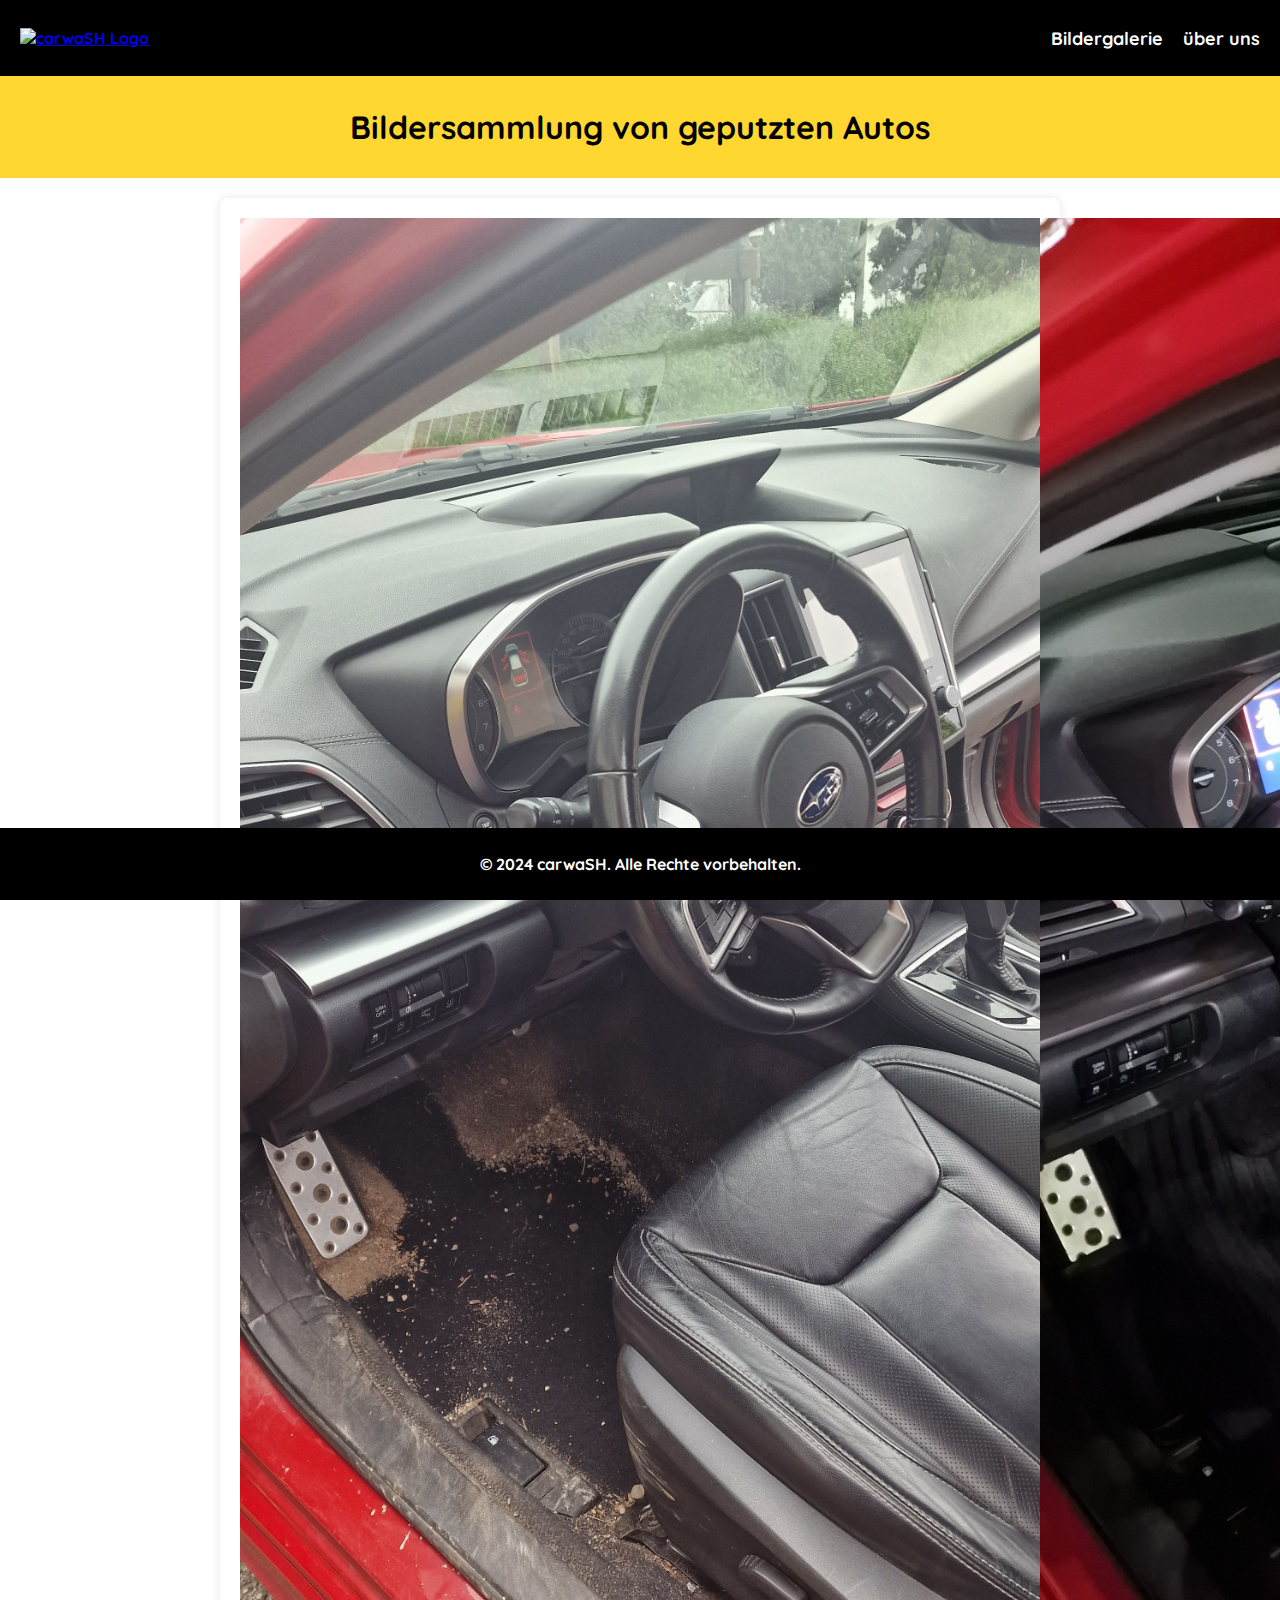
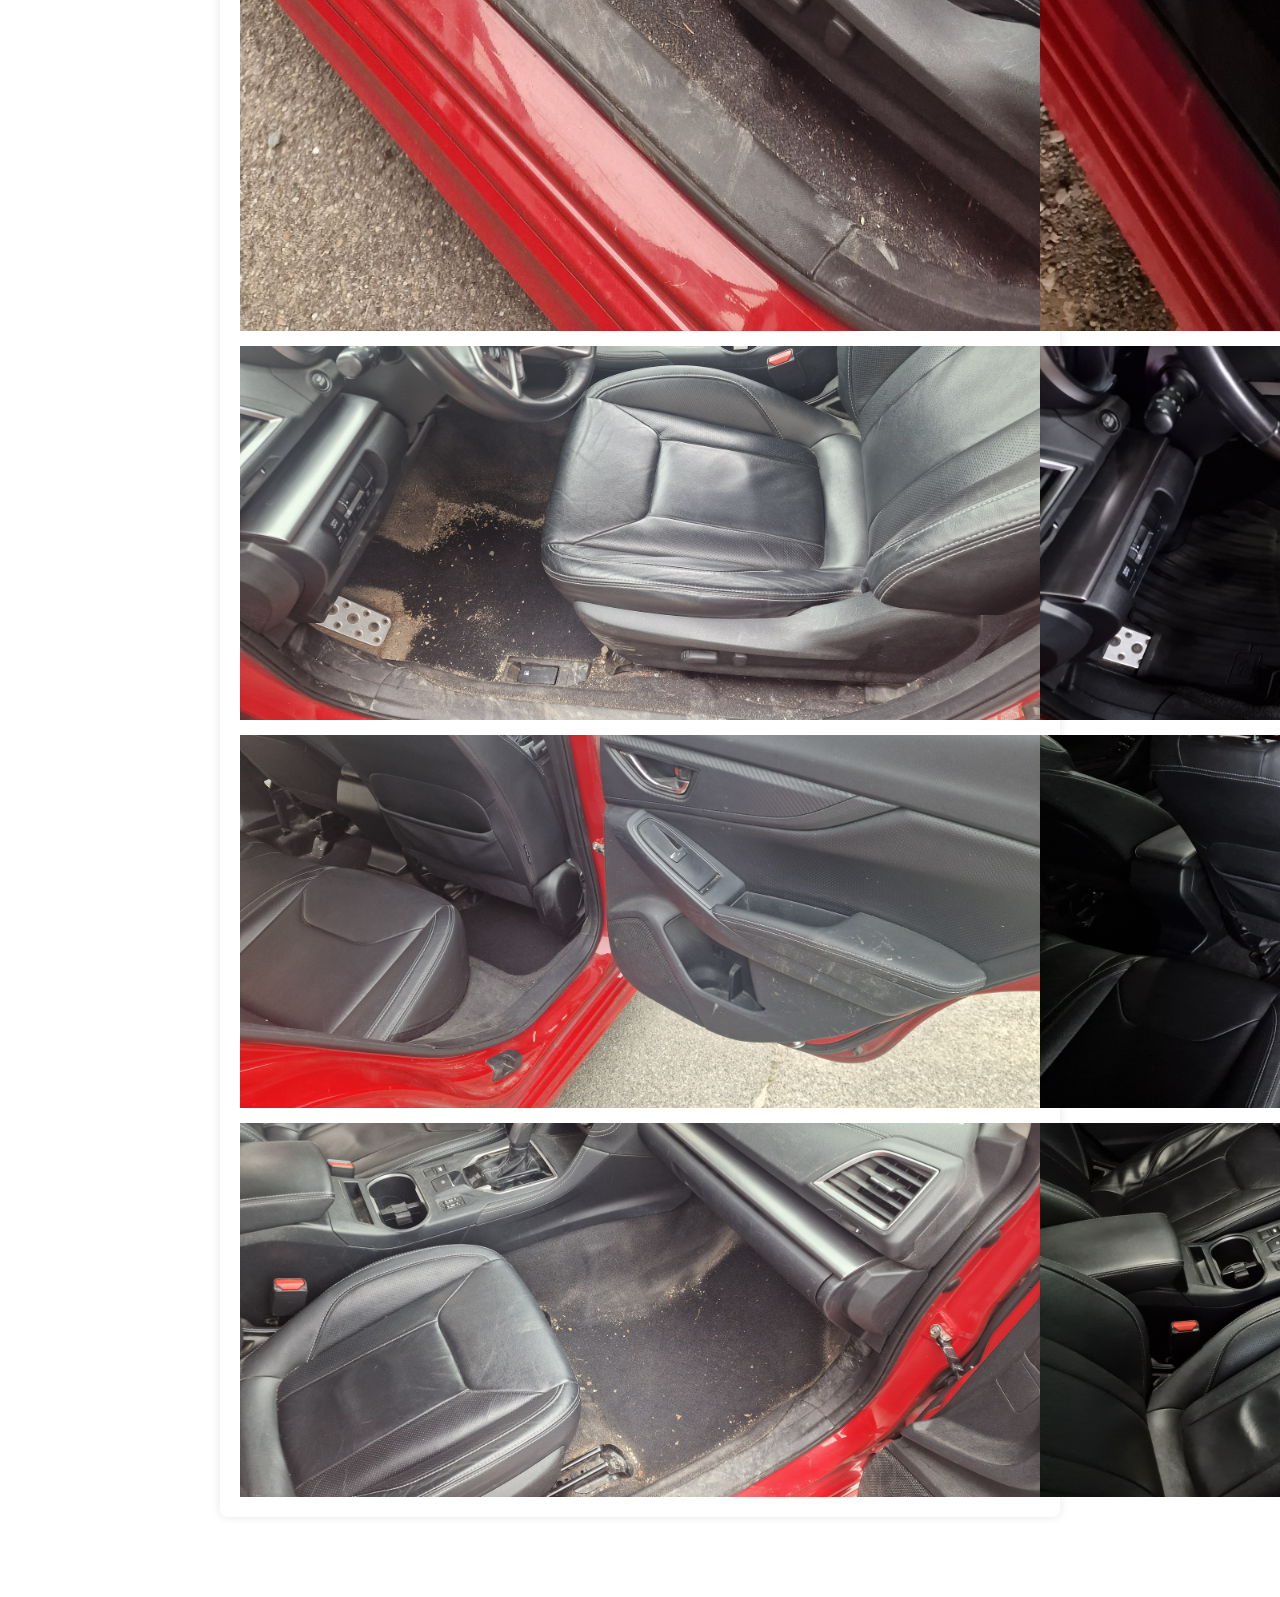
==== src/html/bildergalerie.html @ 443fafc9 "feat: Add picture gallery  with before and after pictures" ====
<!DOCTYPE html>
<html lang="de">
  <head>
    <meta charset="UTF-8" />
    <meta name="viewport" content="width=device-width, initial-scale=1.0" />
    <title>Bildergalerie - carwaSH</title>
    <link rel="stylesheet" href="../css/styles.css" />
    <link rel="preconnect" href="https://fonts.googleapis.com" />
    <link rel="preconnect" href="https://fonts.gstatic.com" crossorigin />
    <link href="https://fonts.googleapis.com/css2?family=Quicksand:wght@300..700&display=swap" rel="stylesheet"/>
  </head>
  <body>
    <div class="navbar">
      <a href="/" class="logo">
        <img src="/src/assets/carwaSH-logo.png" alt="carwaSH Logo" />
      </a>
      <div class="nav-items">
        <a href="#">Bildergalerie</a>
        <a href="./ueber-uns.html">über uns</a>
      </div>
    </div>

    <header>
      <h1>Bildersammlung von geputzten Autos</h1>
    </header>

    <main class="main" style="margin-bottom: 5rem;">
      <div class="gallery">
        <div class="image-pair">
          <img src="/src/assets/galleryPics/subaru-vorher1.jpg" alt="Vorher Bild 1" />
          <img src="/src/assets/galleryPics/subaru-nachher1.jpg" alt="Nachher Bild 1" />
        </div>
        <div class="image-pair">
          <img src="/src/assets/galleryPics/subaru-vorher2.jpg" alt="Vorher Bild 2" />
          <img src="/src/assets/galleryPics/subaru-nachher2.jpg" alt="Nachher Bild 2" />
        </div>
        <div class="image-pair">
          <img src="/src/assets/galleryPics/subaru-vorher3.jpg" alt="Vorher Bild 3" />
          <img src="/src/assets/galleryPics/subaru-nachher3.jpg" alt="Nachher Bild 3" />
        </div>
        <div class="image-pair">
          <img src="/src/assets/galleryPics/subaru-vorher4.jpg" alt="Vorher Bild 4" />
          <img src="/src/assets/galleryPics/subaru-nachher4.jpg" alt="Nachher Bild 4" />
        </div>
      </div>
    </main>    

    <footer>
      <p>&copy; 2024 carwaSH. Alle Rechte vorbehalten.</p>
    </footer>
    <script src="/src/js/script.js"></script>
  </body>
</html>
---- src/css/styles.css ----
body {
  font-family: 'Quicksand', sans-serif;
  font-weight: bold;   
}

body {
  font-family: 'Quicksand', sans-serif;
  font-weight: bold; 
  margin: 0;
  padding: 0;
}

.navbar {
  display: flex;
  justify-content: space-between;
  align-items: center;
  background-color: #000000;
  padding: 10px 20px;
  height: 3.5rem;
}

.logo img {
  height: 75px;
}

.navbar .nav-items {
  display: flex;
  flex-direction: row;
}

.navbar .nav-items a {
  color: white;
  text-decoration: none;
  margin-left: 20px;
  font-size: 18px;
}

.navbar .nav-items a:hover {
  text-decoration: underline;
}

header {
  background: rgb(255, 215, 48);
  color: #000000;
  padding: 1rem 0;
  text-align: center;
}

header h1 {
  margin: 15px;
}

main {
  padding: 20px;
  max-width: 800px;
  margin: 20px auto;
  background: #fff;
  border-radius: 8px;
  box-shadow: 0 0 10px rgba(0,0,0,0.1);
}

h1 {
  margin-top: 0;
}

ul {
  list-style: none;
  padding: 0;
}

ul li {
  background: #e4e4e4;
  margin: 10px 0;
  padding: 10px;
  border-radius: 4px;
}

footer {
  text-align: center;
  padding: 10px 0;
  background: #000000;
  color: #fff;
  position: fixed;
  bottom: 0;
  width: 100%;
}

.gallery {
  display: grid;
  grid-template-rows: repeat(auto-fit, minmax(200px, 1fr));
  gap: 15px;
}

.gallery img {
  width: 100%;
  height: auto;
  display: block;
}

.gallery .image-pair {
  display: flex;
  flex-direction: row;
}

@media (max-width: 600px) {
  .navbar .nav-items a {
    margin-left: 10px;
    font-size: 16px; 
  }
  main {
    padding: 10px;
  }
}
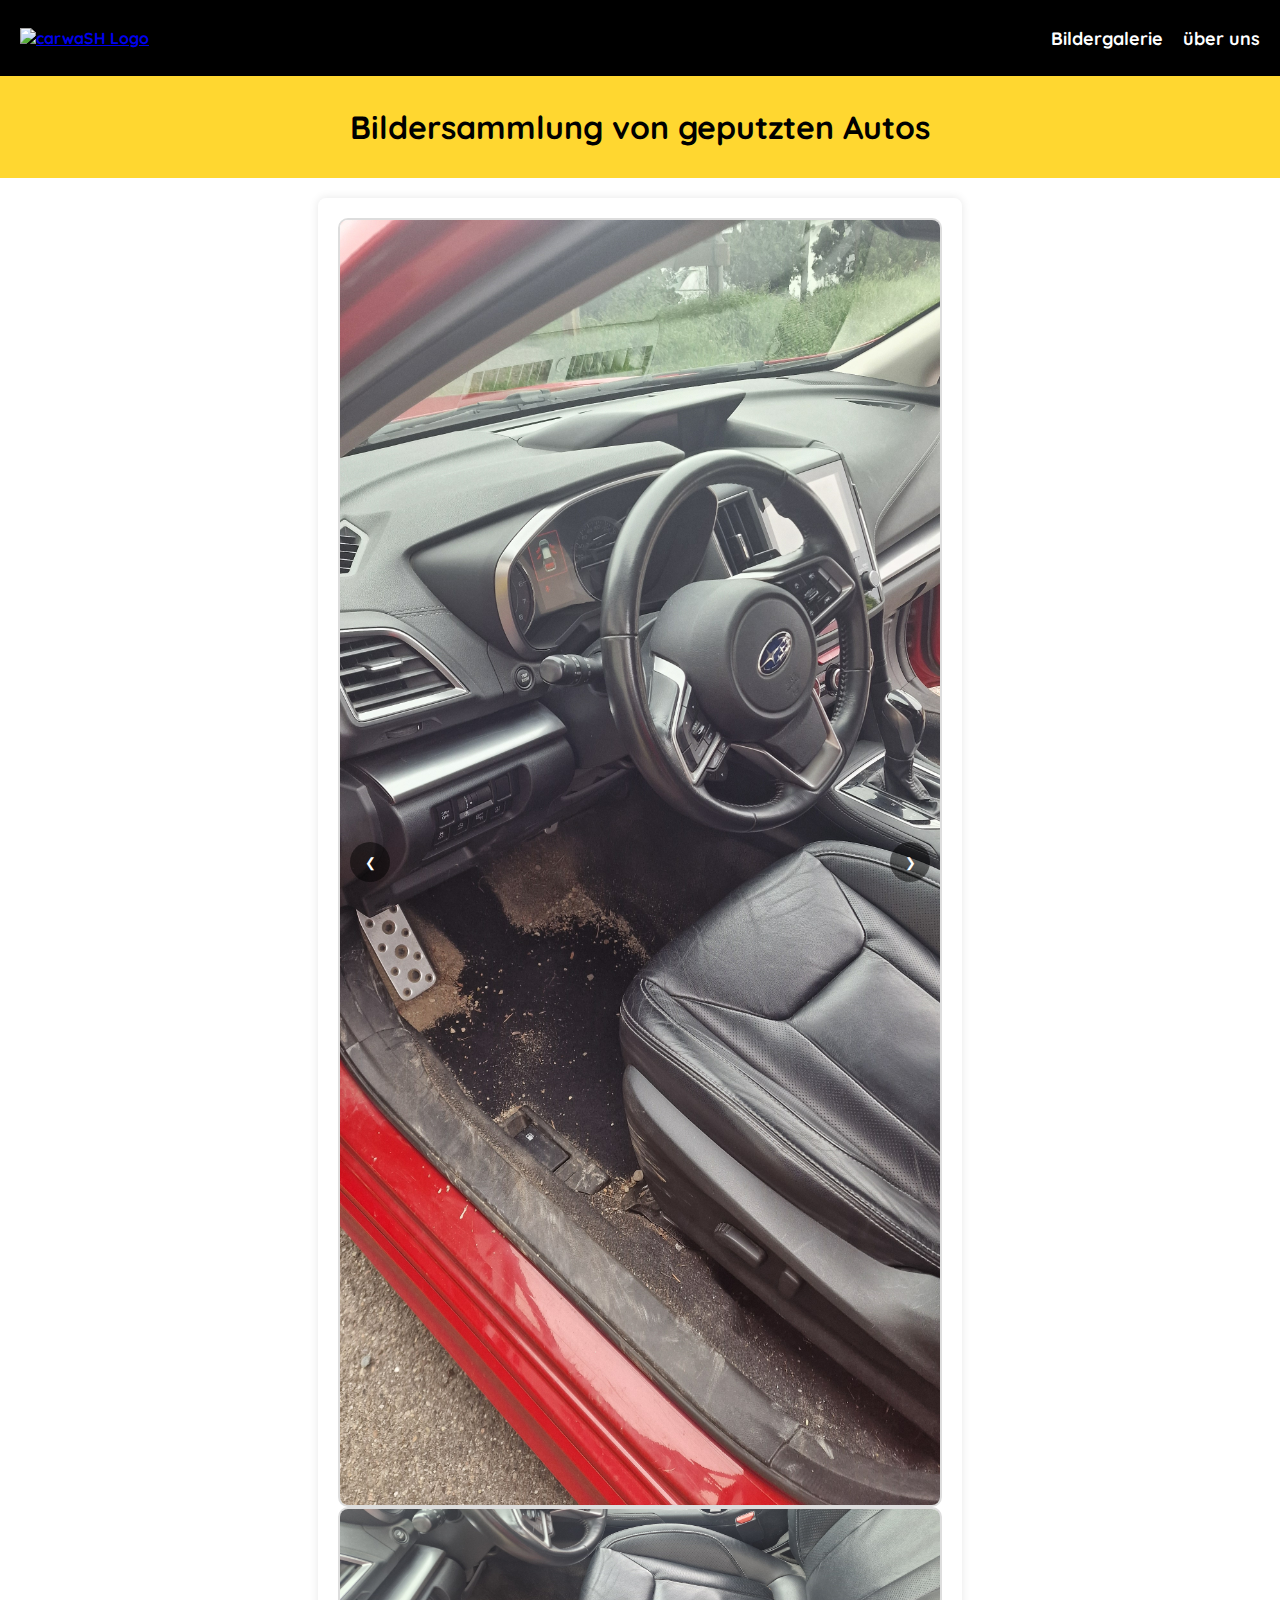
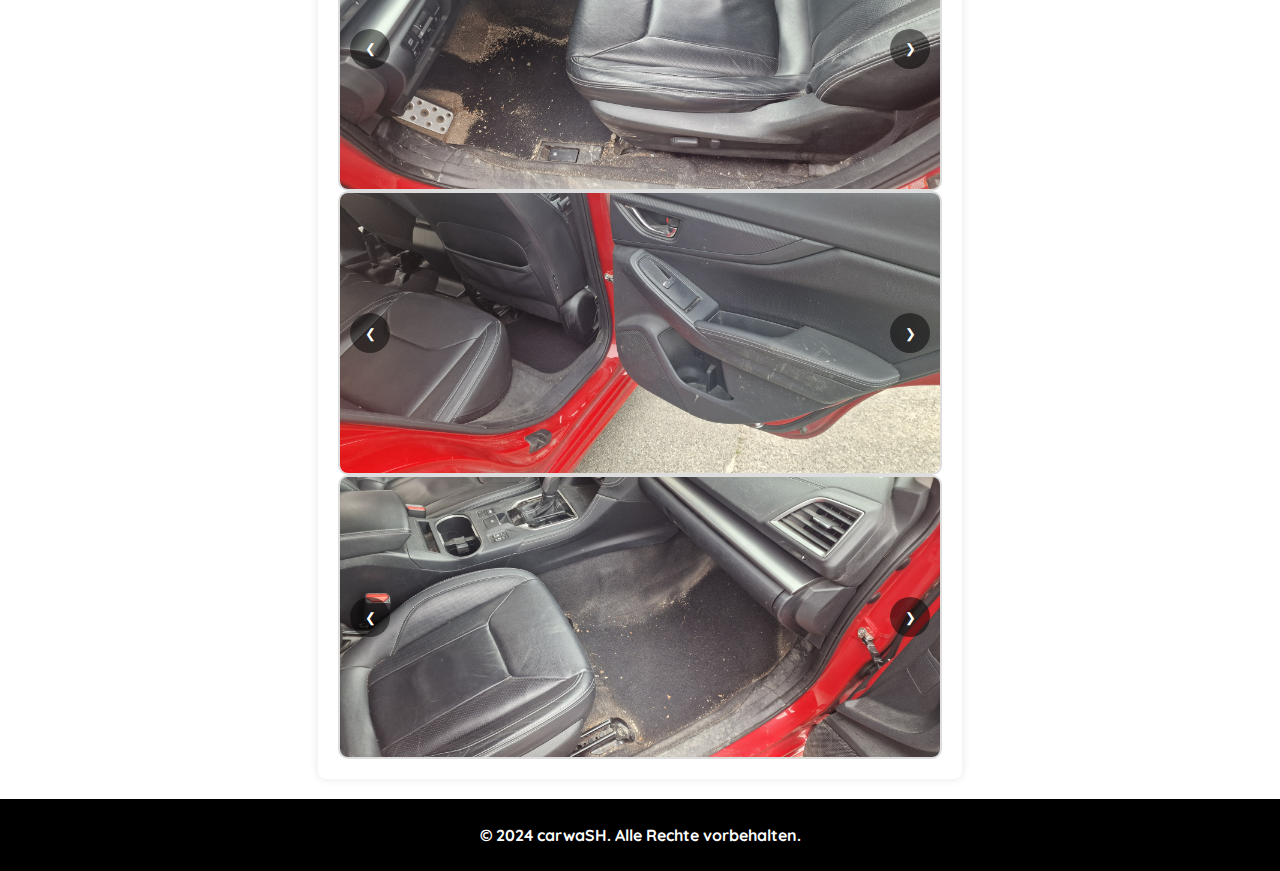
==== commit 0a2d4ed6: "v1.2" ====
--- a/src/html/bildergalerie.html
+++ b/src/html/bildergalerie.html
@@ -4,50 +4,123 @@
     <meta charset="UTF-8" />
     <meta name="viewport" content="width=device-width, initial-scale=1.0" />
     <title>Bildergalerie - carwaSH</title>
-    <link rel="stylesheet" href="../css/styles.css" />
+    <link rel="stylesheet" href="/src/css/styles.css" />
+    <link rel="icon" type="image/x-icon" href="/src/assets/Carwash_Logo_only_foamer.ico">
     <link rel="preconnect" href="https://fonts.googleapis.com" />
     <link rel="preconnect" href="https://fonts.gstatic.com" crossorigin />
-    <link href="https://fonts.googleapis.com/css2?family=Quicksand:wght@300..700&display=swap" rel="stylesheet"/>
+    <link href="https://fonts.googleapis.com/css2?family=Quicksand:wght@300..700&display=swap" rel="stylesheet" />
   </head>
   <body>
-    <div class="navbar">
-      <a href="/" class="logo">
-        <img src="/src/assets/carwaSH-logo.png" alt="carwaSH Logo" />
-      </a>
-      <div class="nav-items">
-        <a href="#">Bildergalerie</a>
-        <a href="./ueber-uns.html">über uns</a>
-      </div>
+
+  <div class="navbar">
+    <a href="/" class="logo">
+      <img src="/src/assets/carwaSH-logo.png" alt="carwaSH Logo" />
+    </a>    
+    <div class="nav-items">
+      <a href="/bildergalerie">Bildergalerie</a>
+      <a href="/ueber-uns">über uns</a>
     </div>
+    <!-- For testing user whole path!
+    <div class="nav-items">
+      <a href="/src/html/bildergalerie.html">Bildergalerie</a>
+      <a href="/src/html/ueber-uns.html">über uns</a>
+    </div>
+    -->
+  </div>
 
     <header>
       <h1>Bildersammlung von geputzten Autos</h1>
     </header>
 
-    <main class="main" style="margin-bottom: 5rem;">
-      <div class="gallery">
-        <div class="image-pair">
-          <img src="/src/assets/galleryPics/subaru-vorher1.jpg" alt="Vorher Bild 1" />
-          <img src="/src/assets/galleryPics/subaru-nachher1.jpg" alt="Nachher Bild 1" />
+    <main>
+      <div class="carousel" data-carousel="1">
+        <div class="carousel-inner">
+          <img
+            src="/src/assets/galleryPics/subaru-vorher1.jpg"
+            class="carousel-item active"
+            alt="Vorher Bild 1"
+          />
+          <img
+            src="/src/assets/galleryPics/subaru-nachher1.jpg"
+            class="carousel-item"
+            alt="Nachher Bild 1"
+          />
         </div>
-        <div class="image-pair">
-          <img src="/src/assets/galleryPics/subaru-vorher2.jpg" alt="Vorher Bild 2" />
-          <img src="/src/assets/galleryPics/subaru-nachher2.jpg" alt="Nachher Bild 2" />
+        <button class="carousel-control prev" data-carousel="1">
+          &#10094;
+        </button>
+        <button class="carousel-control next" data-carousel="1">
+          &#10095;
+        </button>
+      </div>
+
+      <div class="carousel" data-carousel="2">
+        <div class="carousel-inner">
+          <img
+            src="/src/assets/galleryPics/subaru-vorher2.jpg"
+            class="carousel-item active"
+            alt="Vorher Bild 2"
+          />
+          <img
+            src="/src/assets/galleryPics/subaru-nachher2.jpg"
+            class="carousel-item"
+            alt="Nachher Bild 2"
+          />
         </div>
-        <div class="image-pair">
-          <img src="/src/assets/galleryPics/subaru-vorher3.jpg" alt="Vorher Bild 3" />
-          <img src="/src/assets/galleryPics/subaru-nachher3.jpg" alt="Nachher Bild 3" />
+        <button class="carousel-control prev" data-carousel="2">
+          &#10094;
+        </button>
+        <button class="carousel-control next" data-carousel="2">
+          &#10095;
+        </button>
+      </div>
+
+      <div class="carousel" data-carousel="3">
+        <div class="carousel-inner">
+          <img
+            src="/src/assets/galleryPics/subaru-vorher3.jpg"
+            class="carousel-item active"
+            alt="Vorher Bild 3"
+          />
+          <img
+            src="/src/assets/galleryPics/subaru-nachher3.jpg"
+            class="carousel-item"
+            alt="Nachher Bild 3"
+          />
         </div>
-        <div class="image-pair">
-          <img src="/src/assets/galleryPics/subaru-vorher4.jpg" alt="Vorher Bild 4" />
-          <img src="/src/assets/galleryPics/subaru-nachher4.jpg" alt="Nachher Bild 4" />
+        <button class="carousel-control prev" data-carousel="3">
+          &#10094;
+        </button>
+        <button class="carousel-control next" data-carousel="3">
+          &#10095;
+        </button>
+      </div>
+
+      <div class="carousel" data-carousel="4">
+        <div class="carousel-inner">
+          <img
+            src="/src/assets/galleryPics/subaru-vorher4.jpg"
+            class="carousel-item active"
+            alt="Vorher Bild 4"
+          />
+          <img
+            src="/src/assets/galleryPics/subaru-nachher4.jpg"
+            class="carousel-item"
+            alt="Nachher Bild 4"
+          />
         </div>
+        <button class="carousel-control prev" data-carousel="4">
+          &#10094;
+        </button>
+        <button class="carousel-control next" data-carousel="4">
+          &#10095;
+        </button>
       </div>
-    </main>    
+    </main>
 
     <footer>
       <p>&copy; 2024 carwaSH. Alle Rechte vorbehalten.</p>
     </footer>
     <script src="/src/js/script.js"></script>
   </body>
-</html>
+</html>--- a/src/css/styles.css
+++ b/src/css/styles.css
@@ -1,13 +1,11 @@
 body {
   font-family: 'Quicksand', sans-serif;
-  font-weight: bold;   
-}
-
-body {
-  font-family: 'Quicksand', sans-serif;
-  font-weight: bold; 
+  font-weight: bold;
   margin: 0;
   padding: 0;
+  display: flex;
+  flex-direction: column;
+  min-height: 100vh;
 }
 
 .navbar {
@@ -17,6 +15,18 @@
   background-color: #000000;
   padding: 10px 20px;
   height: 3.5rem;
+}
+
+.explanation {
+  margin-top: 1rem;
+  max-width: 50rem;
+  padding: 1rem;
+  margin-left: auto;
+  margin-right: auto;
+  display: flex;
+  justify-content: center;
+  align-items: center;
+  text-align: center;
 }
 
 .logo img {
@@ -57,6 +67,7 @@
   background: #fff;
   border-radius: 8px;
   box-shadow: 0 0 10px rgba(0,0,0,0.1);
+  flex: 1; 
 }
 
 h1 {
@@ -80,8 +91,6 @@
   padding: 10px 0;
   background: #000000;
   color: #fff;
-  position: fixed;
-  bottom: 0;
   width: 100%;
 }
 
@@ -102,6 +111,73 @@
   flex-direction: row;
 }
 
+.copy-button {
+  margin-left: 10px;
+  padding: 5px 10px;
+  border: none;
+  background-color: rgb(0, 0, 0);
+  color: white;
+  cursor: pointer;
+  border-radius: 5px;
+}
+
+.copy-button:hover {
+  background-color: rgb(255, 215, 48);
+}
+
+.copy-button:active {
+  background-color: rgb(255, 215, 48);
+}
+
+.carousel {
+  position: relative;
+  max-width: 600px;
+  overflow: hidden;
+  border: 2px solid #ddd;
+  border-radius: 10px;
+  background-color: #fff;
+}
+
+.carousel-inner {
+  display: flex;
+  transition: transform 0.5s ease;
+}
+
+.carousel-item {
+  min-width: 100%;
+  transition: opacity 0.5s ease;
+}
+
+.carousel-item img {
+  width: 100%;
+  display: block;
+  border-radius: 8px;
+}
+
+.carousel-control {
+  position: absolute;
+  top: 50%;
+  transform: translateY(-50%);
+  background-color: rgba(0, 0, 0, 0.5);
+  color: white;
+  border: none;
+  padding: 10px;
+  cursor: pointer;
+  border-radius: 50%; 
+  width: 40px; 
+  height: 40px; 
+  display: flex;
+  justify-content: center;
+  align-items: center;
+}
+.carousel-control.prev {
+  left: 10px;
+}
+
+.carousel-control.next {
+  right: 10px;
+}
+
 @media (max-width: 600px) {
   .navbar .nav-items a {
     margin-left: 10px;
@@ -110,4 +186,7 @@
   main {
     padding: 10px;
   }
+  .carousel {
+    max-width: 325px;
+  }
 }